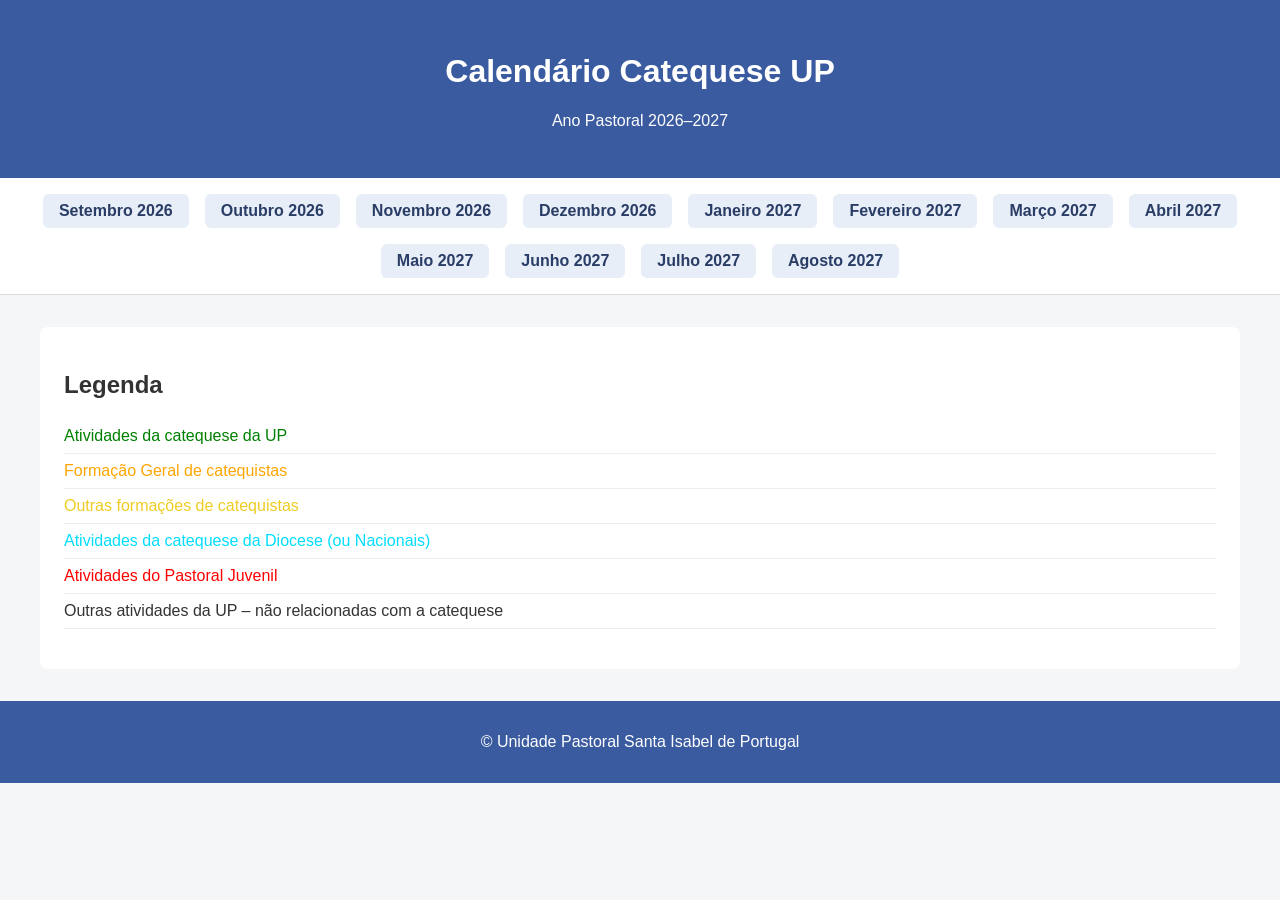
==== index.html @ e895dcba "Add files via upload" ====
<!DOCTYPE html>
<html lang="pt">
<head>
  <meta charset="UTF-8">
  <title>Calendário Catequese UP 2026-2027</title>
  <link rel="stylesheet" href="style.css">
</head>
<body>
<header>
  <h1>Calendário Catequese UP</h1>
  <p>Ano Pastoral 2026–2027</p>
</header>

<nav>
  <a href="setembro-2026.html">Setembro 2026</a>
  <a href="outubro-2026.html">Outubro 2026</a>
  <a href="novembro-2026.html">Novembro 2026</a>
  <a href="dezembro-2026.html">Dezembro 2026</a>
  <a href="janeiro-2027.html">Janeiro 2027</a>
  <a href="fevereiro-2027.html">Fevereiro 2027</a>
  <a href="marco-2027.html">Março 2027</a>
  <a href="abril-2027.html">Abril 2027</a>
  <a href="maio-2027.html">Maio 2027</a>
  <a href="junho-2027.html">Junho 2027</a>
  <a href="julho-2027.html">Julho 2027</a>
  <a href="agosto-2027.html">Agosto 2027</a>
</nav>

<section class="events">
  <h2>Legenda</h2>
  <ul>
    <li style="color: green;">Atividades da catequese da UP</li>
    <li style="color: orange;">Formação Geral de catequistas</li>
    <li style="color: rgb(238, 204, 33);">Outras formações de catequistas</li>
    <li style="color: rgb(0, 221, 255);">Atividades da catequese da Diocese (ou Nacionais)</li>
    <li style="color: red;">Atividades do Pastoral Juvenil</li>
    <li>Outras atividades da UP – não relacionadas com a catequese</li>
  </ul>
</section>

<footer>
  <p>© Unidade Pastoral Santa Isabel de Portugal</p>
</footer>
</body>
</html>
---- style.css ----
body {
  font-family: "Inter", Arial, sans-serif;
  margin: 0;
  background: #f5f6f8;
  color: #333;
}

header {
  background: #3a5ba0;
  color: white;
  padding: 2rem;
  text-align: center;
}

nav {
  background: #ffffff;
  padding: 1rem;
  display: flex;
  justify-content: center;
  gap: 1rem;
  flex-wrap: wrap;
  border-bottom: 1px solid #ddd;
}

nav a {
  padding: 0.5rem 1rem;
  background: #e8eef7;
  border-radius: 6px;
  text-decoration: none;
  color: #2a3d66;
  font-weight: 600;
}

nav a:hover {
  background: #d4def0;
}

.calendar table {
  width: 90%;
  margin: 2rem auto;
  border-collapse: collapse;
  background: white;
  border-radius: 8px;
  overflow: hidden;
}

.calendar th, .calendar td {
  padding: 1rem;
  text-align: center;
  border-bottom: 1px solid #eee;
}

.calendar th {
  background: #e8eef7;
  font-weight: 600;
}

.events {
  width: 90%;
  margin: 2rem auto;
  background: white;
  padding: 1.5rem;
  border-radius: 8px;
}

.events ul {
  list-style: none;
  padding: 0;
}

.events li {
  padding: 0.5rem 0;
  border-bottom: 1px solid #eee;
}

footer {
  text-align: center;
  padding: 1rem;
  background: #3a5ba0;
  color: white;
  margin-top: 2rem;
}
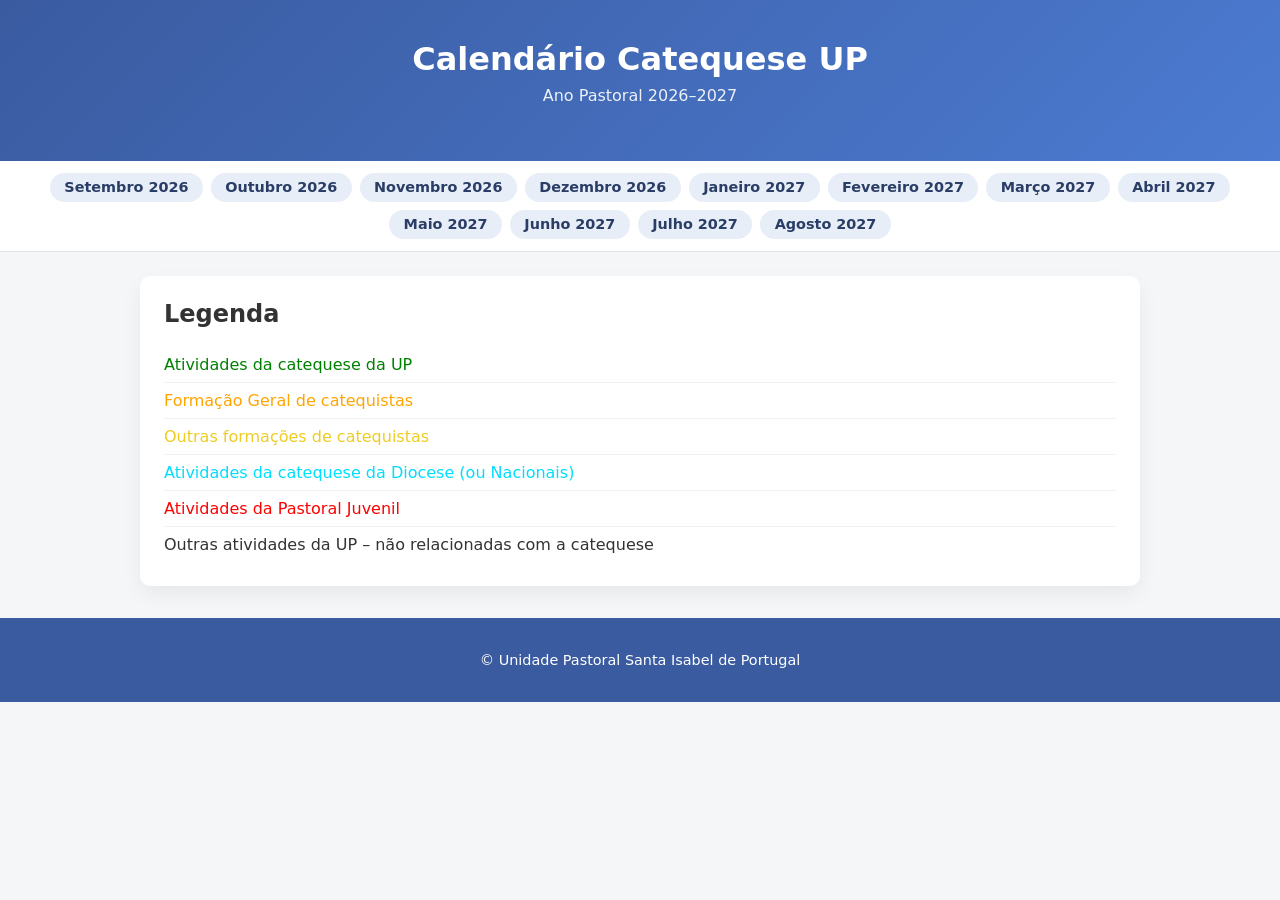
==== commit 4c645584: "Add files via upload" ====
--- a/index.html
+++ b/index.html
@@ -33,7 +33,7 @@
     <li style="color: orange;">Formação Geral de catequistas</li>
     <li style="color: rgb(238, 204, 33);">Outras formações de catequistas</li>
     <li style="color: rgb(0, 221, 255);">Atividades da catequese da Diocese (ou Nacionais)</li>
-    <li style="color: red;">Atividades do Pastoral Juvenil</li>
+    <li style="color: red;">Atividades da Pastoral Juvenil</li>
     <li>Outras atividades da UP – não relacionadas com a catequese</li>
   </ul>
 </section>
--- a/style.css
+++ b/style.css
@@ -1,82 +1,237 @@
+:root {
+  --bg: #f5f6f8;
+  --card-bg: #ffffff;
+  --primary: #3a5ba0;
+  --primary-soft: #e8eef7;
+  --text-main: #333;
+  --text-muted: #666;
+  --radius: 10px;
+  --shadow: 0 8px 20px rgba(0,0,0,0.06);
+  --transition-fast: 0.2s ease-out;
+}
+
+* {
+  box-sizing: border-box;
+}
+
 body {
-  font-family: "Inter", Arial, sans-serif;
+  font-family: "Inter", system-ui, -apple-system, BlinkMacSystemFont, "Segoe UI", sans-serif;
   margin: 0;
-  background: #f5f6f8;
-  color: #333;
-}
+  background: var(--bg);
+  color: var(--text-main);
+}
+
+/* HEADER */
 
 header {
-  background: #3a5ba0;
+  background: linear-gradient(135deg, #3a5ba0, #4c7bd1);
   color: white;
-  padding: 2rem;
+  padding: 2.5rem 1.5rem;
   text-align: center;
 }
+
+header h1 {
+  margin: 0;
+  font-size: 2rem;
+}
+
+header p {
+  margin-top: 0.5rem;
+  opacity: 0.9;
+}
+
+/* NAV */
 
 nav {
   background: #ffffff;
-  padding: 1rem;
+  padding: 0.75rem 1rem;
   display: flex;
   justify-content: center;
-  gap: 1rem;
+  gap: 0.5rem;
   flex-wrap: wrap;
-  border-bottom: 1px solid #ddd;
+  border-bottom: 1px solid #e0e3ea;
+  position: sticky;
+  top: 0;
+  z-index: 10;
 }
 
 nav a {
-  padding: 0.5rem 1rem;
-  background: #e8eef7;
-  border-radius: 6px;
+  padding: 0.4rem 0.9rem;
+  background: var(--primary-soft);
+  border-radius: 999px;
   text-decoration: none;
   color: #2a3d66;
   font-weight: 600;
+  font-size: 0.9rem;
+  transition: background var(--transition-fast), transform var(--transition-fast), box-shadow var(--transition-fast);
 }
 
 nav a:hover {
   background: #d4def0;
-}
+  transform: translateY(-1px);
+  box-shadow: 0 4px 10px rgba(0,0,0,0.08);
+}
+
+/* LAYOUT */
+
+section {
+  max-width: 1000px;
+  margin: 1.5rem auto;
+  padding: 0 1rem;
+}
+
+/* CALENDÁRIO */
 
 .calendar table {
-  width: 90%;
-  margin: 2rem auto;
+  width: 100%;
   border-collapse: collapse;
-  background: white;
-  border-radius: 8px;
+  background: var(--card-bg);
+  border-radius: var(--radius);
   overflow: hidden;
-}
-
-.calendar th, .calendar td {
-  padding: 1rem;
+  box-shadow: var(--shadow);
+  animation: fadeInUp 0.4s ease-out;
+}
+
+.calendar thead {
+  background: var(--primary-soft);
+}
+
+.calendar th,
+.calendar td {
+  padding: 0.9rem 0.4rem;
   text-align: center;
-  border-bottom: 1px solid #eee;
+  border-bottom: 1px solid #f0f2f7;
+  font-size: 0.95rem;
 }
 
 .calendar th {
-  background: #e8eef7;
   font-weight: 600;
-}
+  color: #2a3d66;
+}
+
+.calendar td {
+  position: relative;
+  cursor: default;
+  transition: background var(--transition-fast), transform var(--transition-fast);
+}
+
+.calendar td:not(:empty):hover {
+  background: #f7f9ff;
+  transform: scale(1.03);
+}
+
+/* “badge” de dia (opcional) */
+
+.calendar td:not(:empty)::after {
+  content: attr(data-day);
+  position: absolute;
+  top: 6px;
+  left: 8px;
+  font-size: 0.7rem;
+  color: var(--text-muted);
+}
+
+/* EVENTOS */
 
 .events {
-  width: 90%;
-  margin: 2rem auto;
-  background: white;
+  background: var(--card-bg);
   padding: 1.5rem;
-  border-radius: 8px;
+  border-radius: var(--radius);
+  box-shadow: var(--shadow);
+  animation: fadeInUp 0.5s ease-out;
+}
+
+.events h2 {
+  margin-top: 0;
 }
 
 .events ul {
   list-style: none;
   padding: 0;
+  margin: 0;
 }
 
 .events li {
   padding: 0.5rem 0;
-  border-bottom: 1px solid #eee;
-}
+  border-bottom: 1px solid #f0f2f7;
+  display: flex;
+  flex-direction: column;
+  gap: 0.15rem;
+  transition: background var(--transition-fast), transform var(--transition-fast), box-shadow var(--transition-fast);
+}
+
+.events li:last-child {
+  border-bottom: none;
+}
+
+.events li strong {
+  color: var(--primary);
+}
+
+.events li:hover {
+  background: #f8f9fc;
+  transform: translateX(3px);
+  box-shadow: 0 4px 12px rgba(0,0,0,0.04);
+}
+
+/* FOOTER */
 
 footer {
   text-align: center;
-  padding: 1rem;
+  padding: 1.2rem;
   background: #3a5ba0;
   color: white;
   margin-top: 2rem;
-}
+  font-size: 0.9rem;
+}
+
+/* RESPONSIVO */
+
+@media (max-width: 768px) {
+  header h1 {
+    font-size: 1.6rem;
+  }
+
+  .calendar th,
+  .calendar td {
+    padding: 0.6rem 0.2rem;
+    font-size: 0.8rem;
+  }
+
+  nav {
+    justify-content: flex-start;
+  }
+
+  nav a {
+    font-size: 0.8rem;
+  }
+}
+
+@media (max-width: 480px) {
+  .calendar table {
+    font-size: 0.75rem;
+  }
+
+  .events {
+    padding: 1.1rem;
+  }
+}
+
+/* ANIMAÇÕES */
+
+@keyframes fadeInUp {
+  from {
+    opacity: 0;
+    transform: translateY(10px);
+  }
+  to {
+    opacity: 1;
+    transform: translateY(0);
+  }
+}
+.calendar td.selected-day {
+  background: #dfe7ff !important;
+  transform: scale(1.05);
+  font-weight: 700;
+  color: #2a3d66;
+}
